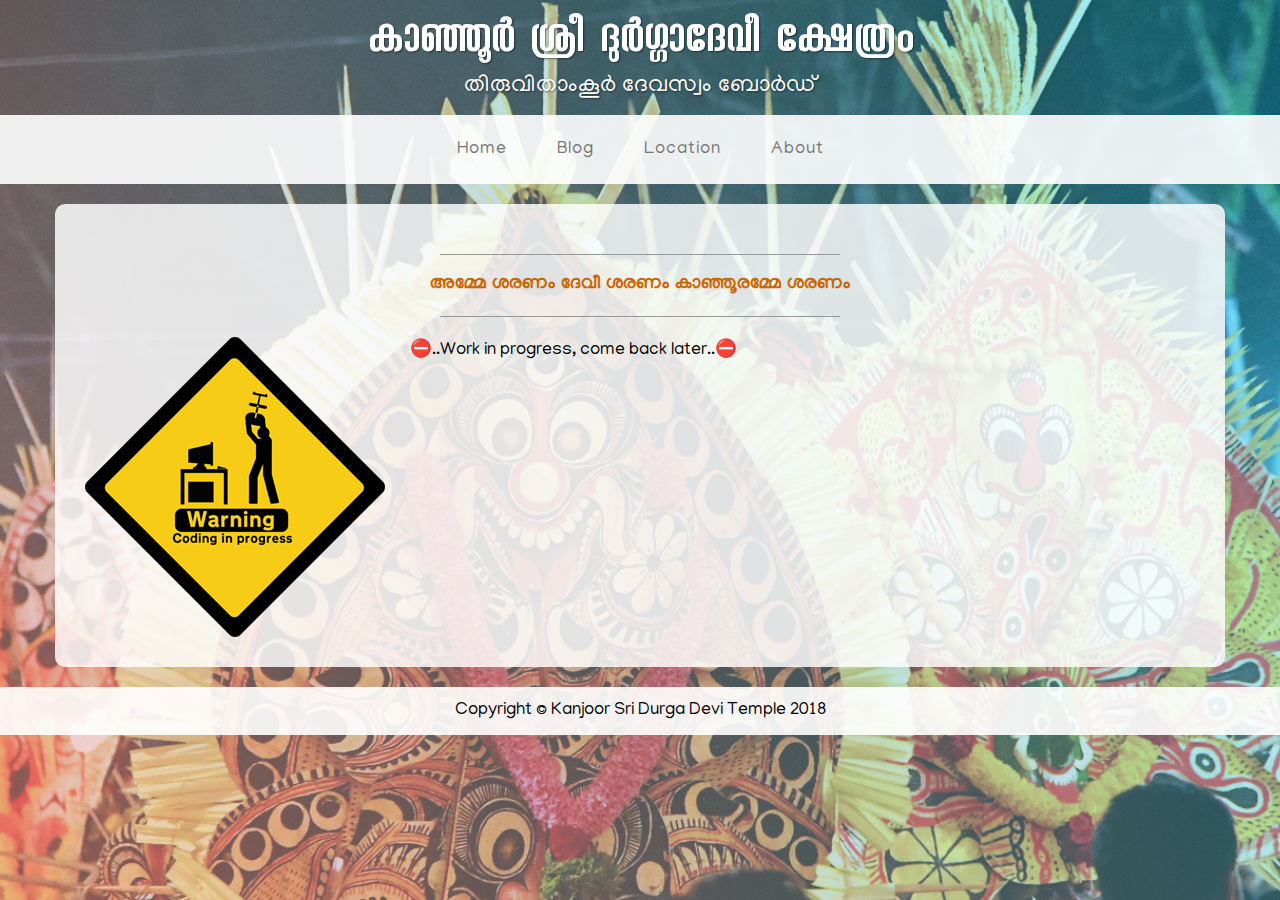
==== about.html @ 44dbe86d "wip" ====
<!DOCTYPE html>
<html lang="en">

<head>
    <meta charset="utf-8">
    <meta name="viewport" content="width=device-width, initial-scale=1.0">
    <meta name="description" content="">
    <meta name="author" content="">

    <title>കാഞ്ഞൂർ ശ്രീ ദുർഗ്ഗാദേവീ ക്ഷേത്രം</title>

    <!-- Bootstrap core CSS -->
    <link href="css/bootstrap.css" rel="stylesheet">

    <!-- Add custom CSS here -->
    <link href="css/kanjoor.css" rel="stylesheet">
</head>

<body>

    <div class="brand">കാഞ്ഞൂർ ശ്രീ ദുർഗ്ഗാദേവീ ക്ഷേത്രം</div>
    <div class="address-bar">തിരുവിതാംകൂർ ദേവസ്വം ബോർഡ്</div>

    <nav class="navbar navbar-default" role="navigation">
        <div class="container">
            <div class="navbar-header">
                <button type="button" class="navbar-toggle" data-toggle="collapse" data-target=".navbar-ex1-collapse">
                    <span class="sr-only">Toggle navigation</span>
                    <span class="icon-bar"></span>
                    <span class="icon-bar"></span>
                    <span class="icon-bar"></span>
                </button>
                <a class="navbar-brand" href="index.html">കാഞ്ഞൂർ  ശ്രീ ദുർഗ്ഗാദേവീ ക്ഷേത്രം</a>
            </div>

            <!-- Collect the nav links, forms, and other content for toggling -->
            <div class="collapse navbar-collapse navbar-ex1-collapse">
                <ul class="nav navbar-nav">
                    <li><a href="index.html">Home</a>
                    </li>
                    <li><a href="blog.html">Blog</a>
                    </li>
                    <li><a href="location.html">Location</a>
                    </li>
					<li><a href="about.html">About</a>
                    </li>
                </ul>
            </div>
            <!-- /.navbar-collapse -->
        </div>
        <!-- /.container -->
    </nav>

    <div class="container">

        <div class="row">
            <div class="box">
                <div class="col-lg-12">
                    <hr>
                    <h2 class="intro-text text-center"><strong>അമ്മേ ശരണം ദേവീ ശരണം കാഞ്ഞൂരമ്മേ ശരണം</strong></h2>
                    <hr>
                    <img class="img-responsive img-left" src="img/me.png" alt="">
                    <hr class="visible-xs">
							<p>&#9940;..Work in progress, come back later..&#9940;</p>
                </div>
            </div>
        </div>



    </div>
    <!-- /.container -->

    <footer>
        <div class="container">
            <div class="row">
                <div class="col-lg-12 text-center">
                    <p>Copyright &copy; Kanjoor Sri Durga Devi Temple 2018</p>
                </div>
            </div>
        </div>
    </footer>

    <!-- JavaScript -->
    <script src="js/jquery-1.10.2.js"></script>
    <script src="js/bootstrap.js"></script>

</body>

</html>
---- css/kanjoor.css ----
@import "fonts.css";
/*body {
  background: linear-gradient(rgba(47, 23, 15, 0.65), rgba(47, 23, 15, 0.65)), url(../img/bg.jpg) no-repeat center center fixed; 
  -webkit-background-size: cover;
  -moz-background-size: cover;
  -o-background-size: cover;
  background-size: cover;
}*/

body {
  height: 100%;
  background-color: #ffffff;
  background-image: url("../img/overlay.png"), -moz-linear-gradient(60deg, rgba(255, 165, 150, 0.5) 5%, rgba(0, 228, 255, 0.35)), url("../img/bg.jpg");
  background-image: url("../img/overlay.png"), -webkit-linear-gradient(60deg, rgba(255, 165, 150, 0.5) 5%, rgba(0, 228, 255, 0.35)), url("../img/bg.jpg");
  background-image: url("../img/overlay.png"), -ms-linear-gradient(60deg, rgba(255, 165, 150, 0.5) 5%, rgba(0, 228, 255, 0.35)), url("../img/bg.jpg");
  background-image: url("../img/overlay.png"), linear-gradient(60deg, rgba(255, 165, 150, 0.5) 5%, rgba(0, 228, 255, 0.35)), url("../img/bg.jpg");
  background-repeat: repeat,			no-repeat,			no-repeat;
  background-size: 100px 100px, cover,				cover;
  background-position: top left,		center center,		bottom center;
  background-attachment: fixed,			fixed,				fixed;
}

h1, h2, h3, h4, h5, h6 {
  font-weight: 400;
}

p {
  font-size: 1.25em;
  line-height: 1.6;
  color: #000;
}

hr {
  border-color: #999999;
  max-width: 400px;
}

.brand,
.address-bar {
  display: none;
}


.navbar-brand {
  font-weight: Normal;
}

.navbar-nav {
  letter-spacing: 1px;
  font-weight: 400;
}

.img-full {
  min-width: 100%;
}

.brand-name {
  font-weight: 700;
  font-size: 1.5em;
  letter-spacing: normal;
}

.tagline-divider {
  margin: 15px auto 3px;
  border-color: #999999;
  max-width: 250px;
}

.box {
  border-radius: 10px;
  background: #fff;
  background: rgba(255,255,255,0.83);
  margin-bottom: 20px;
  padding: 30px 15px;
}

.intro-text {
  letter-spacing: 0px;
  font-family: 'Manjari';
  font-size: 1.35em;
  font-weight: Normal;
  color: #cc6600;
}

.img-border {
  float: none;
  margin: 0 auto 0;
  border: #999999 solid 1px;
}

.img-left {
  float: none;
  margin: 0 auto 0;
}

footer {
  background: #fff;
  background: rgba(255,255,255,0.9);
}

footer p {
  margin: 0;
  padding: 10px 0;
}

@media screen and (min-width: 768px) {

.brand {
  display: inherit;
  font-family: 'Uroob';
  font-weight: Normal;
  font-size: 4em;
  line-height: normal;
  text-align: center;
  margin: 0;
  padding: 15px 0 0px;
  color: #fff;
  text-shadow: 1px 1px 2px rgba(0, 0, 0, 0.5);
}

.top-divider {
  margin-top: 0;
}

.img-left {
  float: left;
  margin-right: 25px;
}

.address-bar {
  display: inherit;
  text-align: center;
  margin: 0;
  padding: 0 0 10px;
  font-family: 'Manjari';
  font-size: 1.7em;
  font-weight: Normal;
  color: #fff;
  text-shadow: 1px 1px 2px rgba(0, 0, 0, 0.5);
}

.navbar {
  border-radius: 0;
}

.navbar-header {
  display: none;
}

.navbar {
  min-height: 0;
}

.navbar-default {
  background: #fff;
  background: rgba(255,255,255,0.9);
  border: none;
}

.nav>li>a {
  padding: 25px;
}

.navbar-nav>li>a {
  line-height: normal;
}

.navbar-nav {
  float: none;
  margin: 0 auto;
  display: table;
  table-layout: fixed;
  font-size: 1.25em;
}

}

@media screen and (min-width: 1200px) {
    .box:after {
        content: '';
        display: table;
        clear: both;
    }
}
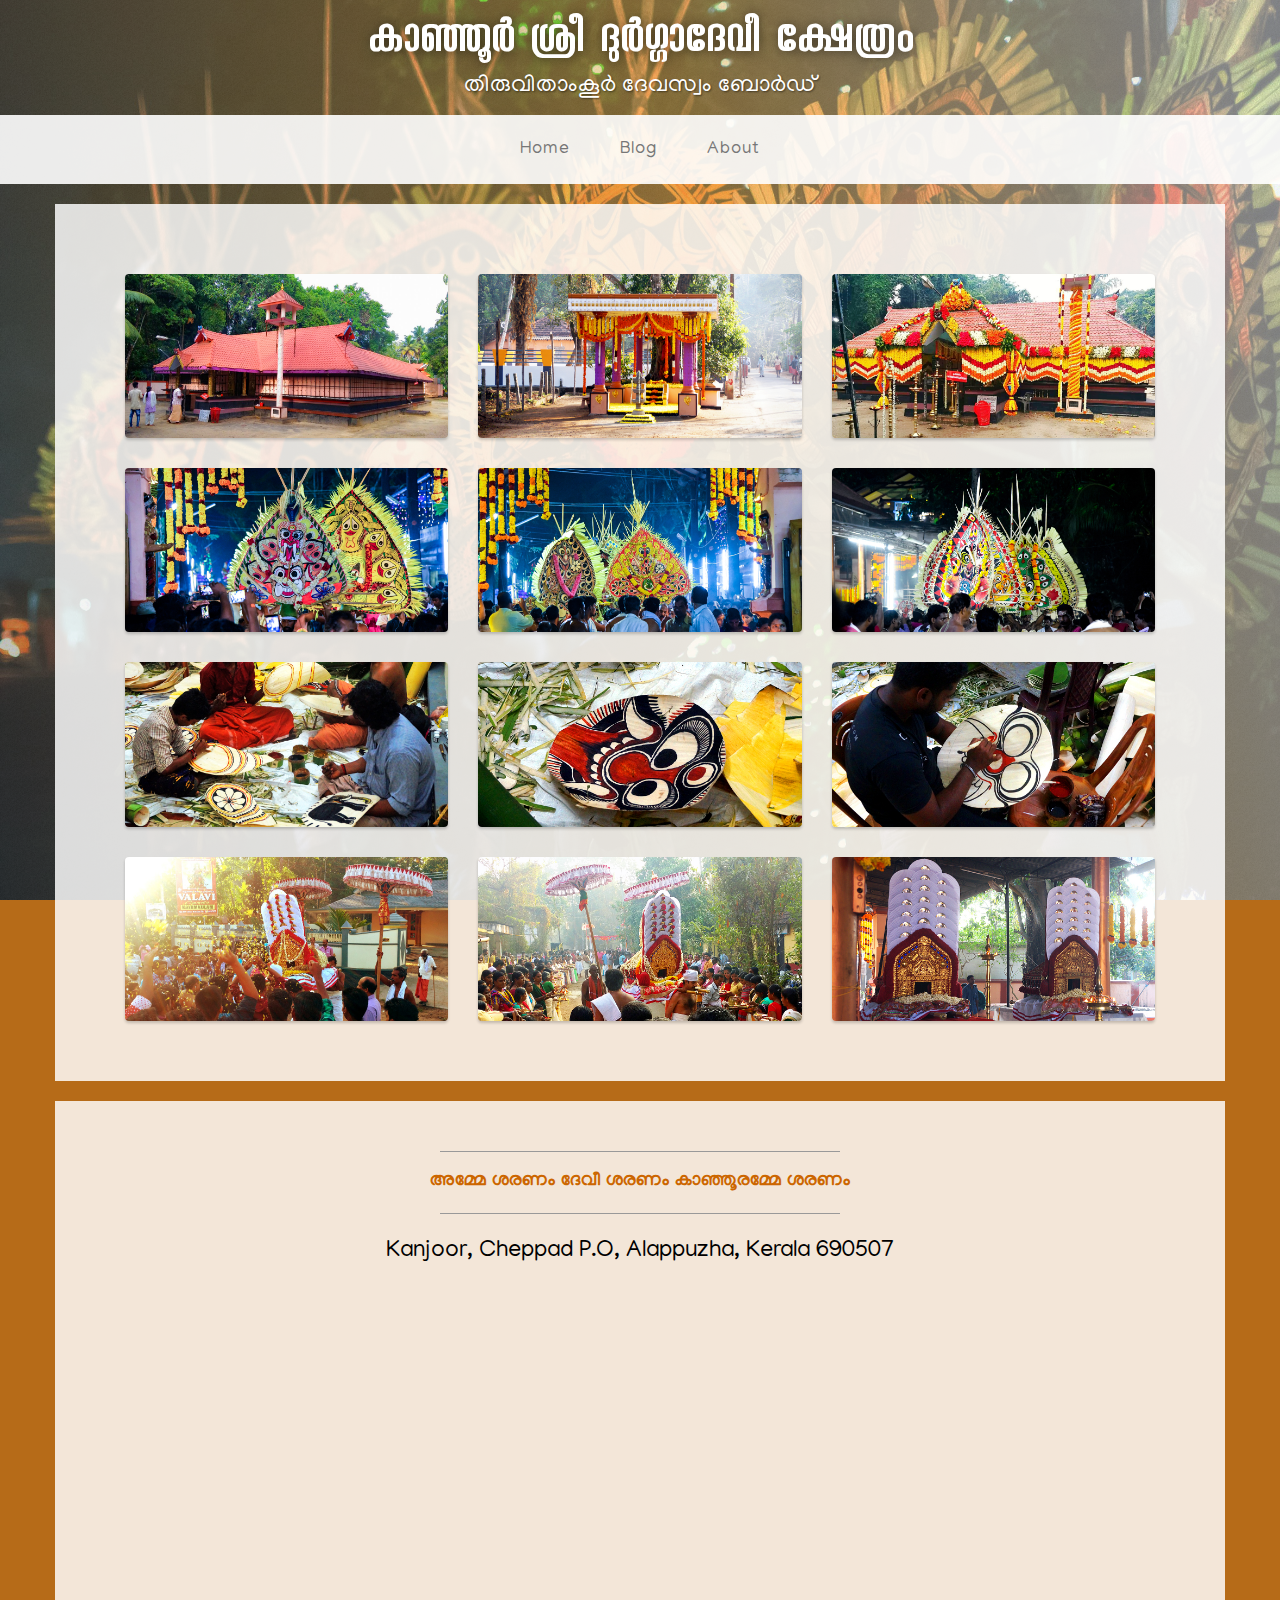
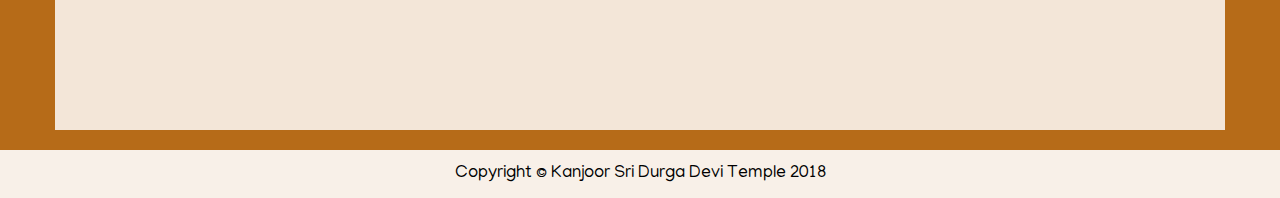
==== commit 12edec77: "updates" ====
--- a/about.html
+++ b/about.html
@@ -14,6 +14,8 @@
 
     <!-- Add custom CSS here -->
     <link href="css/kanjoor.css" rel="stylesheet">
+	<link href="css/baguetteBox.min.css" rel="stylesheet">
+	<link href="css/gallery-grid.css" rel="stylesheet">
 </head>
 
 <body>
@@ -40,8 +42,6 @@
                     </li>
                     <li><a href="blog.html">Blog</a>
                     </li>
-                    <li><a href="location.html">Location</a>
-                    </li>
 					<li><a href="about.html">About</a>
                     </li>
                 </ul>
@@ -50,6 +50,78 @@
         </div>
         <!-- /.container -->
     </nav>
+	
+	<div class="container">
+		<div class="row">
+		<div class="box">
+	    <div class="tz-gallery">
+
+        
+            <div class="col-sm-6 col-md-4">
+                <a class="lightbox" href="img/g1.jpg">
+                    <img src="img/g1.jpg" alt="g1">
+                </a>
+            </div>
+            <div class="col-sm-6 col-md-4">
+                <a class="lightbox" href="img/g2.jpg">
+                    <img src="img/g2.jpg" alt="g2">
+                </a>
+            </div>
+            <div class="col-sm-12 col-md-4">
+                <a class="lightbox" href="img/g3.jpg">
+                    <img src="img/g3.jpg" alt="g3">
+                </a>
+            </div>
+            <div class="col-sm-6 col-md-4">
+                <a class="lightbox" href="img/g4.jpg">
+                    <img src="img/g4.jpg" alt="g4">
+                </a>
+            </div>
+            <div class="col-sm-6 col-md-4">
+                <a class="lightbox" href="img/g5.jpg">
+                    <img src="img/g5.jpg" alt="g5">
+                </a>
+            </div>
+            <div class="col-sm-6 col-md-4">
+                <a class="lightbox" href="img/g6.jpg">
+                    <img src="img/g6.jpg" alt="g6">
+                </a>
+            </div>
+            <div class="col-sm-6 col-md-4">
+                <a class="lightbox" href="img/g7.jpg">
+                    <img src="img/g7.jpg" alt="g7">
+                </a>
+            </div>
+            <div class="col-sm-6 col-md-4">
+                <a class="lightbox" href="img/g8.jpg">
+                    <img src="img/g8.jpg" alt="g8">
+                </a>
+            </div>
+            <div class="col-sm-6 col-md-4">
+                <a class="lightbox" href="img/g9.jpg">
+                    <img src="img/g9.jpg" alt="g9">
+                </a>
+            </div>
+            <div class="col-sm-6 col-md-4">
+                <a class="lightbox" href="img/g10.jpg">
+                    <img src="img/g10.jpg" alt="g10">
+                </a>
+            </div>
+            <div class="col-sm-6 col-md-4">
+                <a class="lightbox" href="img/g11.jpg">
+                    <img src="img/g11.jpg" alt="g11">
+                </a>
+            </div>
+            <div class="col-sm-6 col-md-4">
+                <a class="lightbox" href="img/g12.jpg">
+                    <img src="img/g12.jpg" alt="g12">
+                </a>
+            </div>			
+        </div>
+
+    </div>
+	</div>
+	</div>
 
     <div class="container">
 
@@ -57,16 +129,21 @@
             <div class="box">
                 <div class="col-lg-12">
                     <hr>
-                    <h2 class="intro-text text-center"><strong>അമ്മേ ശരണം ദേവീ ശരണം കാഞ്ഞൂരമ്മേ ശരണം</strong></h2>
-                    <hr>
-                    <img class="img-responsive img-left" src="img/me.png" alt="">
-                    <hr class="visible-xs">
-							<p>&#9940;..Work in progress, come back later..&#9940;</p>
+                    <h2 class="intro-text text-center"><strong>അമ്മേ ശരണം ദേവീ ശരണം കാഞ്ഞൂരമ്മേ ശരണം</strong>
+					<hr>
+					<p>Kanjoor, Cheppad P.O, Alappuzha, Kerala 690507</p>
+                    </h2>
                 </div>
+                <div class="col-md-12">
+                    <iframe width="100%" height="400" frameborder="0" scrolling="no" marginheight="0" marginwidth="0" src="https://www.google.com/maps/embed?pb=!1m18!1m12!1m3!1d3937.978623218802!2d76.4682337!3d9.2462079!2m3!1f0!2f0!3f0!3m2!1i1024!2i768!4f13.1!3m3!1m2!1s0x3b061fcdf9554f57%3A0xba669752117353f2!2sKanjoor+Sri+Durga+Devi+Temple!5e0!3m2!1sen!2sus!4v1527235980030"></iframe>
+                </div>
+                <div class="col-md-4">
+                    
+                    </p>
+                </div>
+                <div class="clearfix"></div>
             </div>
         </div>
-
-
 
     </div>
     <!-- /.container -->
@@ -84,6 +161,10 @@
     <!-- JavaScript -->
     <script src="js/jquery-1.10.2.js"></script>
     <script src="js/bootstrap.js"></script>
+	<script src="js/baguetteBox.min.js"></script>
+	<script>
+    baguetteBox.run('.tz-gallery');
+	</script>
 
 </body>
 
--- a/css/kanjoor.css
+++ b/css/kanjoor.css
@@ -1,24 +1,19 @@
 @import "fonts.css";
-/*body {
-  background: linear-gradient(rgba(47, 23, 15, 0.65), rgba(47, 23, 15, 0.65)), url(../img/bg.jpg) no-repeat center center fixed; 
-  -webkit-background-size: cover;
-  -moz-background-size: cover;
-  -o-background-size: cover;
-  background-size: cover;
-}*/
 
 body {
-  height: 100%;
-  background-color: #ffffff;
-  background-image: url("../img/overlay.png"), -moz-linear-gradient(60deg, rgba(255, 165, 150, 0.5) 5%, rgba(0, 228, 255, 0.35)), url("../img/bg.jpg");
-  background-image: url("../img/overlay.png"), -webkit-linear-gradient(60deg, rgba(255, 165, 150, 0.5) 5%, rgba(0, 228, 255, 0.35)), url("../img/bg.jpg");
-  background-image: url("../img/overlay.png"), -ms-linear-gradient(60deg, rgba(255, 165, 150, 0.5) 5%, rgba(0, 228, 255, 0.35)), url("../img/bg.jpg");
-  background-image: url("../img/overlay.png"), linear-gradient(60deg, rgba(255, 165, 150, 0.5) 5%, rgba(0, 228, 255, 0.35)), url("../img/bg.jpg");
-  background-repeat: repeat,			no-repeat,			no-repeat;
-  background-size: 100px 100px, cover,				cover;
-  background-position: top left,		center center,		bottom center;
-  background-attachment: fixed,			fixed,				fixed;
+	height: 100%;
+	background-color: #B66B18;
+	background-image: url("../img/overlay.png"), -webkit-linear-gradient(195deg,rgba(255,255,255,0.50) 4.15%,rgba(255,196,86,0.50) 42.31%,rgba(85,85,85,0.35) 100%), url("../img/bg.jpg");
+	background-image: url("../img/overlay.png"), -moz-linear-gradient(195deg,rgba(255,255,255,0.50) 4.15%,rgba(255,196,86,0.50) 42.31%,rgba(85,85,85,0.35) 100%), url("../img/bg.jpg");
+	background-image: url("../img/overlay.png"), -o-linear-gradient(195deg,rgba(255,255,255,0.50) 4.15%,rgba(255,196,86,0.50) 42.31%,rgba(85,85,85,0.35) 100%), url("../img/bg.jpg");
+	background-image: url("../img/overlay.png"), linear-gradient(255deg,rgba(255,255,255,0.50) 4.15%,rgba(255,196,86,0.50) 42.31%,rgba(85,85,85,0.35) 100%), url("../img/bg.jpg");
+	background-repeat: repeat, no-repeat, no-repeat;
+	background-size: 100px 100px, cover, cover;
+	background-position: top left, center center, bottom center;
+	background-attachment: fixed, fixed, fixed;
 }
+
+
 
 h1, h2, h3, h4, h5, h6 {
   font-weight: 400;
@@ -67,7 +62,6 @@
 }
 
 .box {
-  border-radius: 10px;
   background: #fff;
   background: rgba(255,255,255,0.83);
   margin-bottom: 20px;
@@ -106,16 +100,16 @@
 @media screen and (min-width: 768px) {
 
 .brand {
-  display: inherit;
-  font-family: 'Uroob';
-  font-weight: Normal;
-  font-size: 4em;
-  line-height: normal;
-  text-align: center;
-  margin: 0;
-  padding: 15px 0 0px;
-  color: #fff;
-  text-shadow: 1px 1px 2px rgba(0, 0, 0, 0.5);
+	display: inherit;
+	font-family: 'Uroob';
+	font-weight: normal;
+	font-size: 4em;
+	line-height: normal;
+	text-align: center;
+	margin: 0;
+	padding: 15px 0 0px;
+	color: #FFFFFF;
+	text-shadow: 1px 1px 12px rgba(0, 0, 0, 0.5);
 }
 
 .top-divider {
@@ -181,4 +175,4 @@
         display: table;
         clear: both;
     }
-}+}
--- a/css/baguetteBox.min.css
+++ b/css/baguetteBox.min.css
@@ -0,0 +1,6 @@
+/*!
+ * baguetteBox.js
+ * @author  feimosi
+ * @version 1.8.1
+ * @url https://github.com/feimosi/baguetteBox.js
+ */#baguetteBox-overlay{display:none;opacity:0;position:fixed;overflow:hidden;top:0;left:0;width:100%;height:100%;z-index:1000000;background-color:#222;background-color:rgba(0,0,0,.8);-webkit-transition:opacity .5s ease;transition:opacity .5s ease}#baguetteBox-overlay.visible{opacity:1}#baguetteBox-overlay .full-image{display:inline-block;position:relative;width:100%;height:100%;text-align:center}#baguetteBox-overlay .full-image figure{display:inline;margin:0;height:100%}#baguetteBox-overlay .full-image img{display:inline-block;width:auto;height:auto;max-height:100%;max-width:100%;vertical-align:middle;-moz-box-shadow:0 0 8px rgba(0,0,0,.6);box-shadow:0 0 8px rgba(0,0,0,.6)}#baguetteBox-overlay .full-image figcaption{display:block;position:absolute;bottom:0;width:100%;text-align:center;line-height:1.8;white-space:normal;color:#ccc;background-color:#000;background-color:rgba(0,0,0,.6);font-family:sans-serif}#baguetteBox-overlay .full-image:before{content:"";display:inline-block;height:50%;width:1px;margin-right:-1px}#baguetteBox-slider{position:absolute;left:0;top:0;height:100%;width:100%;white-space:nowrap;-webkit-transition:left .4s ease,-webkit-transform .4s ease;transition:left .4s ease,-webkit-transform .4s ease;transition:left .4s ease,transform .4s ease;transition:left .4s ease,transform .4s ease,-webkit-transform .4s ease,-moz-transform .4s ease}#baguetteBox-slider.bounce-from-right{-webkit-animation:bounceFromRight .4s ease-out;animation:bounceFromRight .4s ease-out}#baguetteBox-slider.bounce-from-left{-webkit-animation:bounceFromLeft .4s ease-out;animation:bounceFromLeft .4s ease-out}@-webkit-keyframes bounceFromRight{0%,100%{margin-left:0}50%{margin-left:-30px}}@keyframes bounceFromRight{0%,100%{margin-left:0}50%{margin-left:-30px}}@-webkit-keyframes bounceFromLeft{0%,100%{margin-left:0}50%{margin-left:30px}}@keyframes bounceFromLeft{0%,100%{margin-left:0}50%{margin-left:30px}}.baguetteBox-button#next-button,.baguetteBox-button#previous-button{top:50%;top:calc(50% - 30px);width:44px;height:60px}.baguetteBox-button{position:absolute;cursor:pointer;outline:0;padding:0;margin:0;border:0;-moz-border-radius:15%;border-radius:15%;background-color:#323232;background-color:rgba(50,50,50,.5);color:#ddd;font:1.6em sans-serif;-webkit-transition:background-color .4s ease;transition:background-color .4s ease}.baguetteBox-button:focus,.baguetteBox-button:hover{background-color:rgba(50,50,50,.9)}.baguetteBox-button#next-button{right:2%}.baguetteBox-button#previous-button{left:2%}.baguetteBox-button#close-button{top:20px;right:2%;right:calc(2% + 6px);width:30px;height:30px}.baguetteBox-button svg{position:absolute;left:0;top:0}.baguetteBox-spinner{width:40px;height:40px;display:inline-block;position:absolute;top:50%;left:50%;margin-top:-20px;margin-left:-20px}.baguetteBox-double-bounce1,.baguetteBox-double-bounce2{width:100%;height:100%;-moz-border-radius:50%;border-radius:50%;background-color:#fff;opacity:.6;position:absolute;top:0;left:0;-webkit-animation:bounce 2s infinite ease-in-out;animation:bounce 2s infinite ease-in-out}.baguetteBox-double-bounce2{-webkit-animation-delay:-1s;animation-delay:-1s}@-webkit-keyframes bounce{0%,100%{-webkit-transform:scale(0);transform:scale(0)}50%{-webkit-transform:scale(1);transform:scale(1)}}@keyframes bounce{0%,100%{-webkit-transform:scale(0);-moz-transform:scale(0);transform:scale(0)}50%{-webkit-transform:scale(1);-moz-transform:scale(1);transform:scale(1)}}--- a/css/gallery-grid.css
+++ b/css/gallery-grid.css
@@ -0,0 +1,60 @@
+
+
+.container.gallery-container {
+    background-color: #fff;
+    color: #35373a;
+    min-height: 100vh;
+    border-radius: 20px;
+    box-shadow: 0 8px 15px rgba(0, 0, 0, 0.06);
+}
+
+.gallery-container h1 {
+    text-align: center;
+    margin-top: 70px;
+    font-family: 'Droid Sans', sans-serif;
+    font-weight: bold;
+}
+
+.gallery-container p.page-description {
+    text-align: center;
+    max-width: 800px;
+    margin: 25px auto;
+    color: #888;
+    font-size: 18px;
+}
+
+.tz-gallery {
+    padding: 40px;
+}
+
+.tz-gallery .lightbox img {
+    width: 100%;
+    margin-bottom: 30px;
+    transition: 0.2s ease-in-out;
+    box-shadow: 0 2px 3px rgba(0,0,0,0.2);
+}
+
+
+.tz-gallery .lightbox img:hover {
+    transform: scale(1.05);
+    box-shadow: 0 8px 15px rgba(0,0,0,0.3);
+}
+
+.tz-gallery img {
+    border-radius: 4px;
+}
+
+.baguetteBox-button {
+    background-color: transparent !important;
+}
+
+
+@media(max-width: 768px) {
+    body {
+        padding: 0;
+    }
+
+    .container.gallery-container {
+        border-radius: 0;
+    }
+}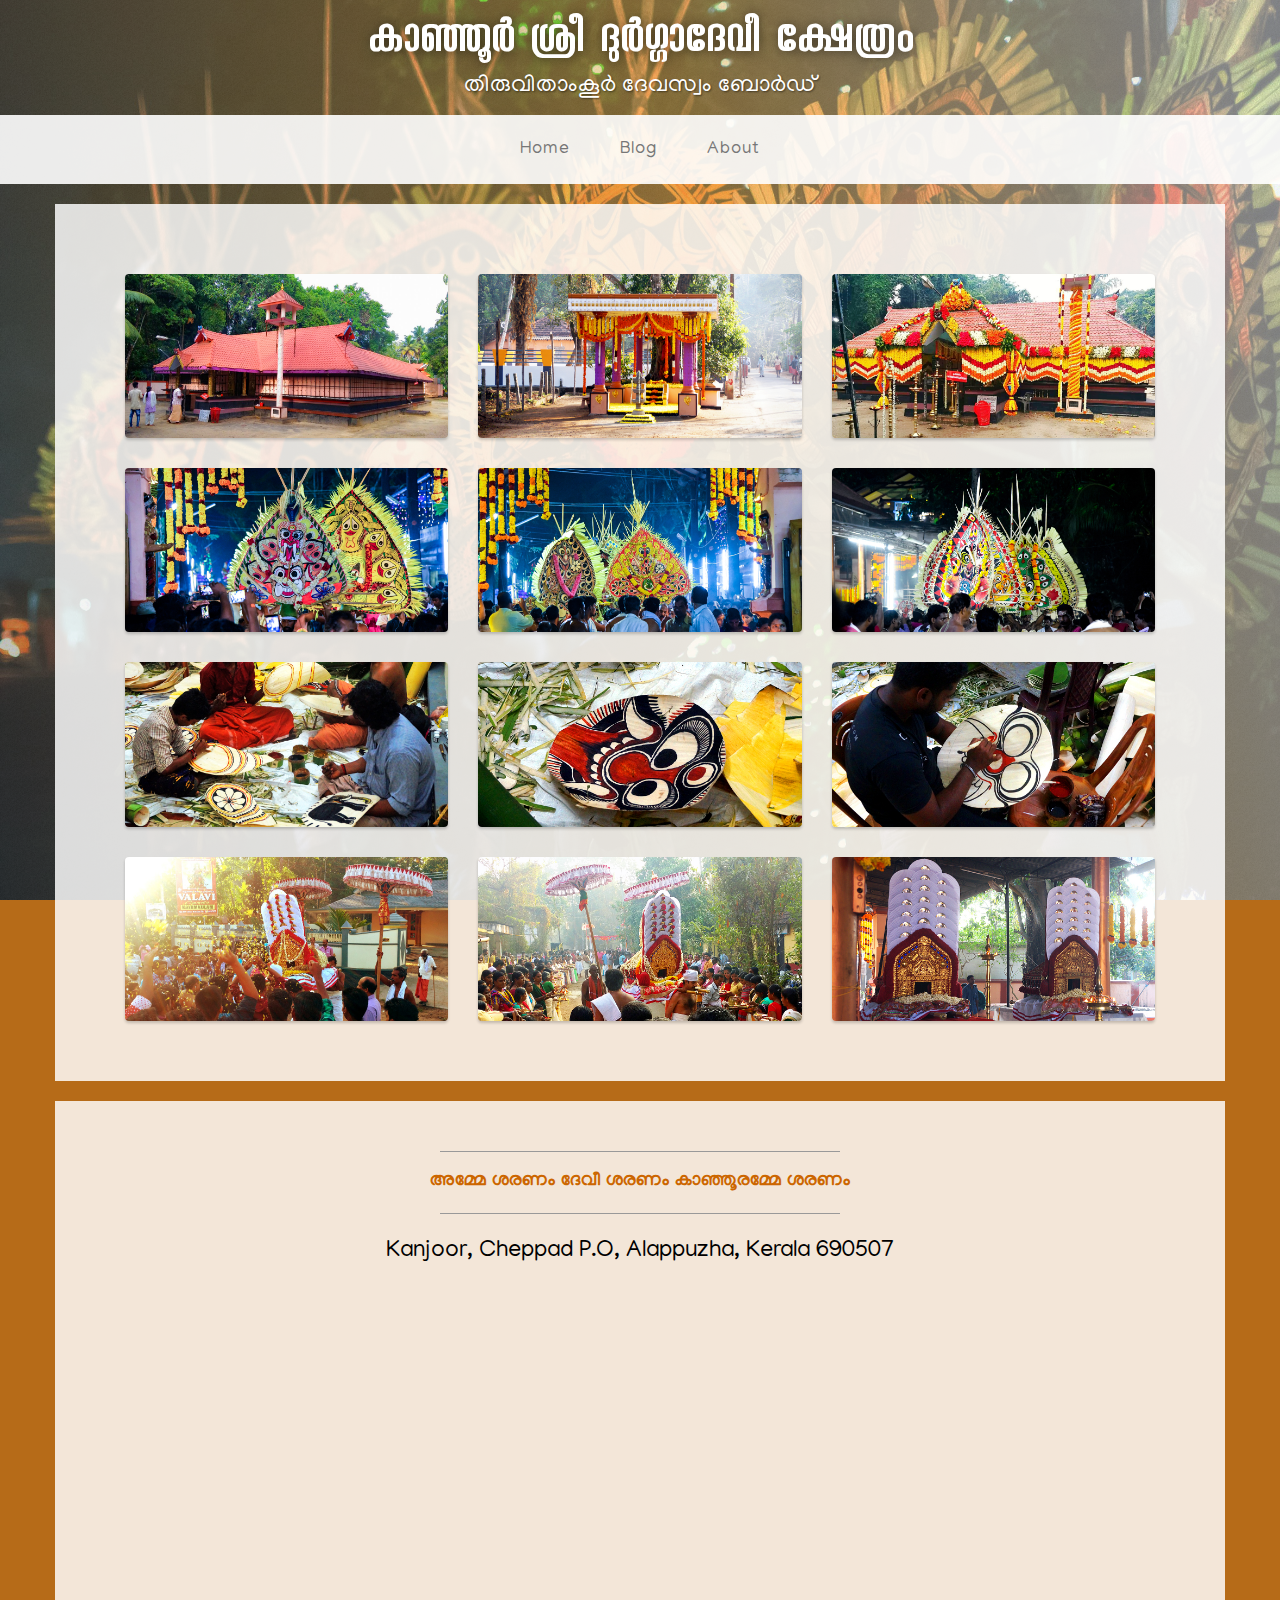
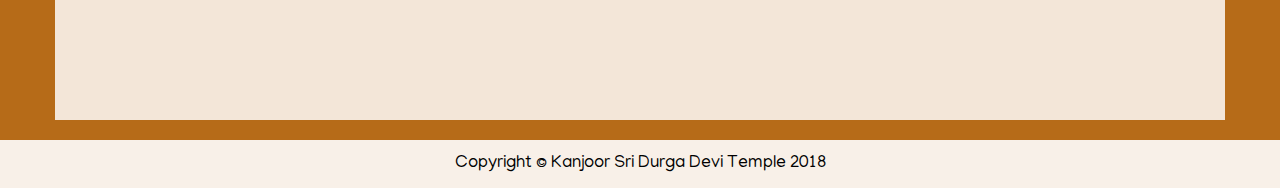
==== commit 3e97693e: "fix" ====
--- a/about.html
+++ b/about.html
@@ -53,74 +53,71 @@
 	
 	<div class="container">
 		<div class="row">
-		<div class="box">
-	    <div class="tz-gallery">
-
-        
-            <div class="col-sm-6 col-md-4">
-                <a class="lightbox" href="img/g1.jpg">
-                    <img src="img/g1.jpg" alt="g1">
-                </a>
-            </div>
-            <div class="col-sm-6 col-md-4">
-                <a class="lightbox" href="img/g2.jpg">
-                    <img src="img/g2.jpg" alt="g2">
-                </a>
-            </div>
-            <div class="col-sm-12 col-md-4">
-                <a class="lightbox" href="img/g3.jpg">
-                    <img src="img/g3.jpg" alt="g3">
-                </a>
-            </div>
-            <div class="col-sm-6 col-md-4">
-                <a class="lightbox" href="img/g4.jpg">
-                    <img src="img/g4.jpg" alt="g4">
-                </a>
-            </div>
-            <div class="col-sm-6 col-md-4">
-                <a class="lightbox" href="img/g5.jpg">
-                    <img src="img/g5.jpg" alt="g5">
-                </a>
-            </div>
-            <div class="col-sm-6 col-md-4">
-                <a class="lightbox" href="img/g6.jpg">
-                    <img src="img/g6.jpg" alt="g6">
-                </a>
-            </div>
-            <div class="col-sm-6 col-md-4">
-                <a class="lightbox" href="img/g7.jpg">
-                    <img src="img/g7.jpg" alt="g7">
-                </a>
-            </div>
-            <div class="col-sm-6 col-md-4">
-                <a class="lightbox" href="img/g8.jpg">
-                    <img src="img/g8.jpg" alt="g8">
-                </a>
-            </div>
-            <div class="col-sm-6 col-md-4">
-                <a class="lightbox" href="img/g9.jpg">
-                    <img src="img/g9.jpg" alt="g9">
-                </a>
-            </div>
-            <div class="col-sm-6 col-md-4">
-                <a class="lightbox" href="img/g10.jpg">
-                    <img src="img/g10.jpg" alt="g10">
-                </a>
-            </div>
-            <div class="col-sm-6 col-md-4">
-                <a class="lightbox" href="img/g11.jpg">
-                    <img src="img/g11.jpg" alt="g11">
-                </a>
-            </div>
-            <div class="col-sm-6 col-md-4">
-                <a class="lightbox" href="img/g12.jpg">
-                    <img src="img/g12.jpg" alt="g12">
-                </a>
-            </div>			
-        </div>
-
-    </div>
-	</div>
+			<div class="box">
+				<div class="tz-gallery">     
+					<div class="col-sm-6 col-md-4">
+						<a class="lightbox" href="img/g1.jpg">
+							<img src="img/g1.jpg" alt="g1">
+						</a>
+					</div>
+					<div class="col-sm-6 col-md-4">
+						<a class="lightbox" href="img/g2.jpg">
+							<img src="img/g2.jpg" alt="g2">
+						</a>
+					</div>
+					<div class="col-sm-12 col-md-4">
+						<a class="lightbox" href="img/g3.jpg">
+							<img src="img/g3.jpg" alt="g3">
+						</a>
+					</div>
+					<div class="col-sm-12 col-md-4">
+						<a class="lightbox" href="img/g4.jpg">
+							<img src="img/g4.jpg" alt="g4">
+						</a>
+					</div>
+					<div class="col-sm-12 col-md-4">
+						<a class="lightbox" href="img/g5.jpg">
+							<img src="img/g5.jpg" alt="g5">
+						</a>
+					</div>
+					<div class="col-sm-12 col-md-4">
+						<a class="lightbox" href="img/g6.jpg">
+							<img src="img/g6.jpg" alt="g6">
+						</a>
+					</div>
+					<div class="col-sm-12 col-md-4">
+						<a class="lightbox" href="img/g7.jpg">
+							<img src="img/g7.jpg" alt="g7">
+						</a>
+					</div>
+					<div class="col-sm-12 col-md-4">
+						<a class="lightbox" href="img/g8.jpg">
+							<img src="img/g8.jpg" alt="g8">
+						</a>
+					</div>
+					<div class="col-sm-12 col-md-4">
+						<a class="lightbox" href="img/g9.jpg">
+							<img src="img/g9.jpg" alt="g9">
+						</a>
+					</div>
+					<div class="col-sm-12 col-md-4">
+						<a class="lightbox" href="img/g10.jpg">
+							<img src="img/g10.jpg" alt="g10">
+						</a>
+					</div>
+					<div class="col-sm-12 col-md-4">
+						<a class="lightbox" href="img/g11.jpg">
+							<img src="img/g11.jpg" alt="g11">
+						</a>
+					</div>
+					<div class="col-sm-12 col-md-4">
+						<a class="lightbox" href="img/g12.jpg">
+							<img src="img/g12.jpg" alt="g12">
+						</a>
+					</div>			
+				</div>
+			</div>
+		</div>
 	</div>
 
     <div class="container">
@@ -137,14 +134,9 @@
                 <div class="col-md-12">
                     <iframe width="100%" height="400" frameborder="0" scrolling="no" marginheight="0" marginwidth="0" src="https://www.google.com/maps/embed?pb=!1m18!1m12!1m3!1d3937.978623218802!2d76.4682337!3d9.2462079!2m3!1f0!2f0!3f0!3m2!1i1024!2i768!4f13.1!3m3!1m2!1s0x3b061fcdf9554f57%3A0xba669752117353f2!2sKanjoor+Sri+Durga+Devi+Temple!5e0!3m2!1sen!2sus!4v1527235980030"></iframe>
                 </div>
-                <div class="col-md-4">
-                    
-                    </p>
-                </div>
                 <div class="clearfix"></div>
             </div>
         </div>
-
     </div>
     <!-- /.container -->
 
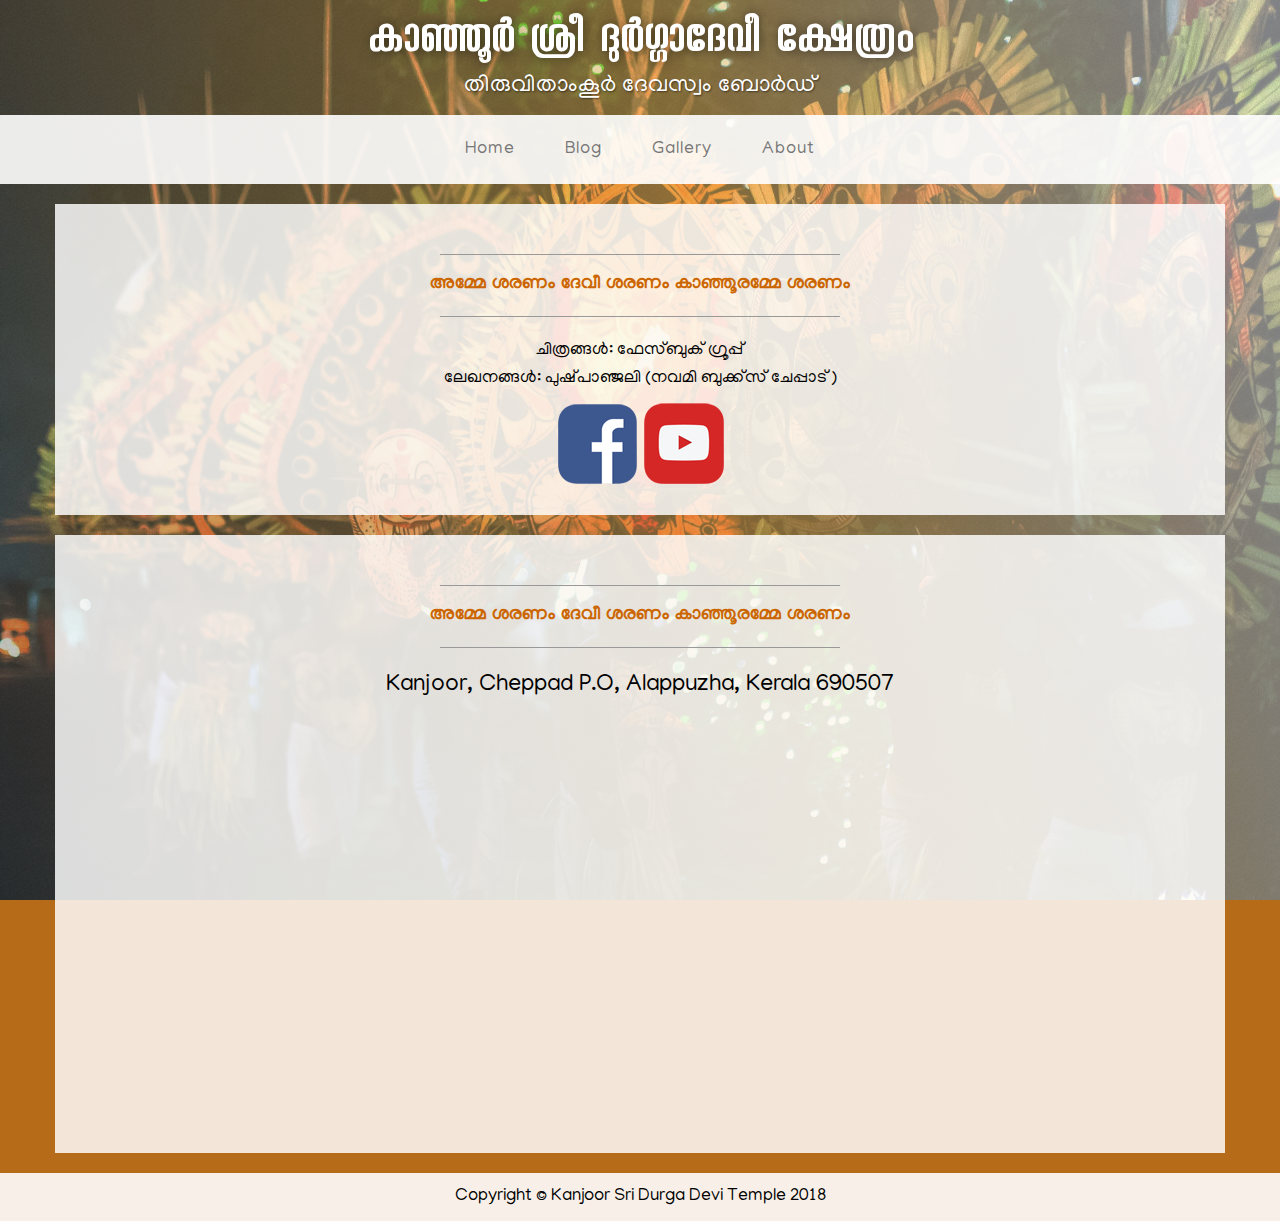
==== commit 3f4af4fe: "meh!" ====
--- a/about.html
+++ b/about.html
@@ -14,8 +14,6 @@
 
     <!-- Add custom CSS here -->
     <link href="css/kanjoor.css" rel="stylesheet">
-	<link href="css/baguetteBox.min.css" rel="stylesheet">
-	<link href="css/gallery-grid.css" rel="stylesheet">
 </head>
 
 <body>
@@ -42,6 +40,8 @@
                     </li>
                     <li><a href="blog.html">Blog</a>
                     </li>
+					<li><a href="gallery.html">Gallery</a>
+                    </li>					
 					<li><a href="about.html">About</a>
                     </li>
                 </ul>
@@ -51,76 +51,21 @@
         <!-- /.container -->
     </nav>
 	
-	<div class="container">
-		<div class="row">
-			<div class="box">
-				<div class="tz-gallery">     
-					<div class="col-sm-6 col-md-4">
-						<a class="lightbox" href="img/g1.jpg">
-							<img src="img/g1.jpg" alt="g1">
-						</a>
-					</div>
-					<div class="col-sm-6 col-md-4">
-						<a class="lightbox" href="img/g2.jpg">
-							<img src="img/g2.jpg" alt="g2">
-						</a>
-					</div>
-					<div class="col-sm-12 col-md-4">
-						<a class="lightbox" href="img/g3.jpg">
-							<img src="img/g3.jpg" alt="g3">
-						</a>
-					</div>
-					<div class="col-sm-12 col-md-4">
-						<a class="lightbox" href="img/g4.jpg">
-							<img src="img/g4.jpg" alt="g4">
-						</a>
-					</div>
-					<div class="col-sm-12 col-md-4">
-						<a class="lightbox" href="img/g5.jpg">
-							<img src="img/g5.jpg" alt="g5">
-						</a>
-					</div>
-					<div class="col-sm-12 col-md-4">
-						<a class="lightbox" href="img/g6.jpg">
-							<img src="img/g6.jpg" alt="g6">
-						</a>
-					</div>
-					<div class="col-sm-12 col-md-4">
-						<a class="lightbox" href="img/g7.jpg">
-							<img src="img/g7.jpg" alt="g7">
-						</a>
-					</div>
-					<div class="col-sm-12 col-md-4">
-						<a class="lightbox" href="img/g8.jpg">
-							<img src="img/g8.jpg" alt="g8">
-						</a>
-					</div>
-					<div class="col-sm-12 col-md-4">
-						<a class="lightbox" href="img/g9.jpg">
-							<img src="img/g9.jpg" alt="g9">
-						</a>
-					</div>
-					<div class="col-sm-12 col-md-4">
-						<a class="lightbox" href="img/g10.jpg">
-							<img src="img/g10.jpg" alt="g10">
-						</a>
-					</div>
-					<div class="col-sm-12 col-md-4">
-						<a class="lightbox" href="img/g11.jpg">
-							<img src="img/g11.jpg" alt="g11">
-						</a>
-					</div>
-					<div class="col-sm-12 col-md-4">
-						<a class="lightbox" href="img/g12.jpg">
-							<img src="img/g12.jpg" alt="g12">
-						</a>
-					</div>			
-				</div>
-			</div>
-		</div>
-	</div>
-
     <div class="container">
+	
+        <div class="row">
+            <div class="box">
+                <div class="col-lg-12 text-center">
+						<hr>
+						<h2 class="intro-text text-center"><strong>അമ്മേ ശരണം ദേവീ ശരണം കാഞ്ഞൂരമ്മേ ശരണം</strong>
+						<hr>
+						<h5><p>ചിത്രങ്ങൾ: ഫേസ്ബുക് ഗ്രൂപ്പ് <br >ലേഖനങ്ങൾ: പുഷ്‌പാഞ്ജലി (നവമി ബുക്ക്സ്  ചേപ്പാട്)
+						</p></h5>
+						<a href="https://facebook.com/search/top/?q=kanjoor%20sree%20durga%20devi%20temple&ref=content_filter&tsid=0.09618224475959924&source=typeahead" target="_blank"><img src="img/facebook.png"></a>
+						<a href="https://www.youtube.com/results?search_query=kanjoor+sree+durga+devi+temple" target="_blank"><img src="img/youtube.png"></a>
+			    </div>
+            </div>
+        </div>	
 
         <div class="row">
             <div class="box">
@@ -153,10 +98,6 @@
     <!-- JavaScript -->
     <script src="js/jquery-1.10.2.js"></script>
     <script src="js/bootstrap.js"></script>
-	<script src="js/baguetteBox.min.js"></script>
-	<script>
-    baguetteBox.run('.tz-gallery');
-	</script>
 
 </body>
 
--- a/css/kanjoor.css
+++ b/css/kanjoor.css
@@ -1,178 +1 @@
-@import "fonts.css";
-
-body {
-	height: 100%;
-	background-color: #B66B18;
-	background-image: url("../img/overlay.png"), -webkit-linear-gradient(195deg,rgba(255,255,255,0.50) 4.15%,rgba(255,196,86,0.50) 42.31%,rgba(85,85,85,0.35) 100%), url("../img/bg.jpg");
-	background-image: url("../img/overlay.png"), -moz-linear-gradient(195deg,rgba(255,255,255,0.50) 4.15%,rgba(255,196,86,0.50) 42.31%,rgba(85,85,85,0.35) 100%), url("../img/bg.jpg");
-	background-image: url("../img/overlay.png"), -o-linear-gradient(195deg,rgba(255,255,255,0.50) 4.15%,rgba(255,196,86,0.50) 42.31%,rgba(85,85,85,0.35) 100%), url("../img/bg.jpg");
-	background-image: url("../img/overlay.png"), linear-gradient(255deg,rgba(255,255,255,0.50) 4.15%,rgba(255,196,86,0.50) 42.31%,rgba(85,85,85,0.35) 100%), url("../img/bg.jpg");
-	background-repeat: repeat, no-repeat, no-repeat;
-	background-size: 100px 100px, cover, cover;
-	background-position: top left, center center, bottom center;
-	background-attachment: fixed, fixed, fixed;
-}
-
-
-
-h1, h2, h3, h4, h5, h6 {
-  font-weight: 400;
-}
-
-p {
-  font-size: 1.25em;
-  line-height: 1.6;
-  color: #000;
-}
-
-hr {
-  border-color: #999999;
-  max-width: 400px;
-}
-
-.brand,
-.address-bar {
-  display: none;
-}
-
-
-.navbar-brand {
-  font-weight: Normal;
-}
-
-.navbar-nav {
-  letter-spacing: 1px;
-  font-weight: 400;
-}
-
-.img-full {
-  min-width: 100%;
-}
-
-.brand-name {
-  font-weight: 700;
-  font-size: 1.5em;
-  letter-spacing: normal;
-}
-
-.tagline-divider {
-  margin: 15px auto 3px;
-  border-color: #999999;
-  max-width: 250px;
-}
-
-.box {
-  background: #fff;
-  background: rgba(255,255,255,0.83);
-  margin-bottom: 20px;
-  padding: 30px 15px;
-}
-
-.intro-text {
-  letter-spacing: 0px;
-  font-family: 'Manjari';
-  font-size: 1.35em;
-  font-weight: Normal;
-  color: #cc6600;
-}
-
-.img-border {
-  float: none;
-  margin: 0 auto 0;
-  border: #999999 solid 1px;
-}
-
-.img-left {
-  float: none;
-  margin: 0 auto 0;
-}
-
-footer {
-  background: #fff;
-  background: rgba(255,255,255,0.9);
-}
-
-footer p {
-  margin: 0;
-  padding: 10px 0;
-}
-
-@media screen and (min-width: 768px) {
-
-.brand {
-	display: inherit;
-	font-family: 'Uroob';
-	font-weight: normal;
-	font-size: 4em;
-	line-height: normal;
-	text-align: center;
-	margin: 0;
-	padding: 15px 0 0px;
-	color: #FFFFFF;
-	text-shadow: 1px 1px 12px rgba(0, 0, 0, 0.5);
-}
-
-.top-divider {
-  margin-top: 0;
-}
-
-.img-left {
-  float: left;
-  margin-right: 25px;
-}
-
-.address-bar {
-  display: inherit;
-  text-align: center;
-  margin: 0;
-  padding: 0 0 10px;
-  font-family: 'Manjari';
-  font-size: 1.7em;
-  font-weight: Normal;
-  color: #fff;
-  text-shadow: 1px 1px 2px rgba(0, 0, 0, 0.5);
-}
-
-.navbar {
-  border-radius: 0;
-}
-
-.navbar-header {
-  display: none;
-}
-
-.navbar {
-  min-height: 0;
-}
-
-.navbar-default {
-  background: #fff;
-  background: rgba(255,255,255,0.9);
-  border: none;
-}
-
-.nav>li>a {
-  padding: 25px;
-}
-
-.navbar-nav>li>a {
-  line-height: normal;
-}
-
-.navbar-nav {
-  float: none;
-  margin: 0 auto;
-  display: table;
-  table-layout: fixed;
-  font-size: 1.25em;
-}
-
-}
-
-@media screen and (min-width: 1200px) {
-    .box:after {
-        content: '';
-        display: table;
-        clear: both;
-    }
-}
+@import "fonts.css";body{height:100%;background-color:#b66b18;background-image:url(../img/overlay.png),-webkit-linear-gradient(195deg,rgba(255,255,255,.5) 4.15%,rgba(255,196,86,.5) 42.31%,rgba(85,85,85,.35) 100%),url(../img/bg.jpg);background-image:url(../img/overlay.png),-moz-linear-gradient(195deg,rgba(255,255,255,.5) 4.15%,rgba(255,196,86,.5) 42.31%,rgba(85,85,85,.35) 100%),url(../img/bg.jpg);background-image:url(../img/overlay.png),-o-linear-gradient(195deg,rgba(255,255,255,.5) 4.15%,rgba(255,196,86,.5) 42.31%,rgba(85,85,85,.35) 100%),url(../img/bg.jpg);background-image:url(../img/overlay.png),linear-gradient(255deg,rgba(255,255,255,.5) 4.15%,rgba(255,196,86,.5) 42.31%,rgba(85,85,85,.35) 100%),url(../img/bg.jpg);background-repeat:repeat,no-repeat,no-repeat;background-size:100px 100px,cover,cover;background-position:top left,center center,bottom center;background-attachment:fixed,fixed,fixed}h1,h2,h3,h4,h5,h6{font-weight:400}p{font-size:1.25em;line-height:1.6;color:#000}hr{border-color:#999;max-width:400px}.brand,.address-bar{display:none}.navbar-brand{font-weight:Normal}.navbar-nav{letter-spacing:1px;font-weight:400}.img-full{min-width:100%}.brand-name{font-weight:700;font-size:1.5em;letter-spacing:normal}.tagline-divider{margin:15px auto 3px;border-color:#999;max-width:250px}.box{background:#fff;background:rgba(255,255,255,.83);margin-bottom:20px;padding:30px 15px}.intro-text{letter-spacing:0;font-family:'Manjari';font-size:1.35em;font-weight:Normal;color:#c60}.img-border{float:none;margin:0 auto 0;border:#999 solid 1px}.img-left{float:none;margin:0 auto 0}footer{background:#fff;background:rgba(255,255,255,.9)}footer p{margin:0;padding:10px 0}@media screen and (min-width:768px){.brand{display:inherit;font-family:'Uroob';font-weight:400;font-size:4em;line-height:normal;text-align:center;margin:0;padding:15px 0 0;color:#fff;text-shadow:1px 1px 12px rgba(0,0,0,.5)}.top-divider{margin-top:0}.img-left{float:left;margin-right:25px}.address-bar{display:inherit;text-align:center;margin:0;padding:0 0 10px;font-family:'Manjari';font-size:1.7em;font-weight:Normal;color:#fff;text-shadow:1px 1px 2px rgba(0,0,0,.5)}.navbar{border-radius:0}.navbar-header{display:none}.navbar{min-height:0}.navbar-default{background:#fff;background:rgba(255,255,255,.9);border:0}.nav>li>a{padding:25px}.navbar-nav>li>a{line-height:normal}.navbar-nav{float:none;margin:0 auto;display:table;table-layout:fixed;font-size:1.25em}}@media screen and (min-width:1200px){.box:after{content:'';display:table;clear:both}}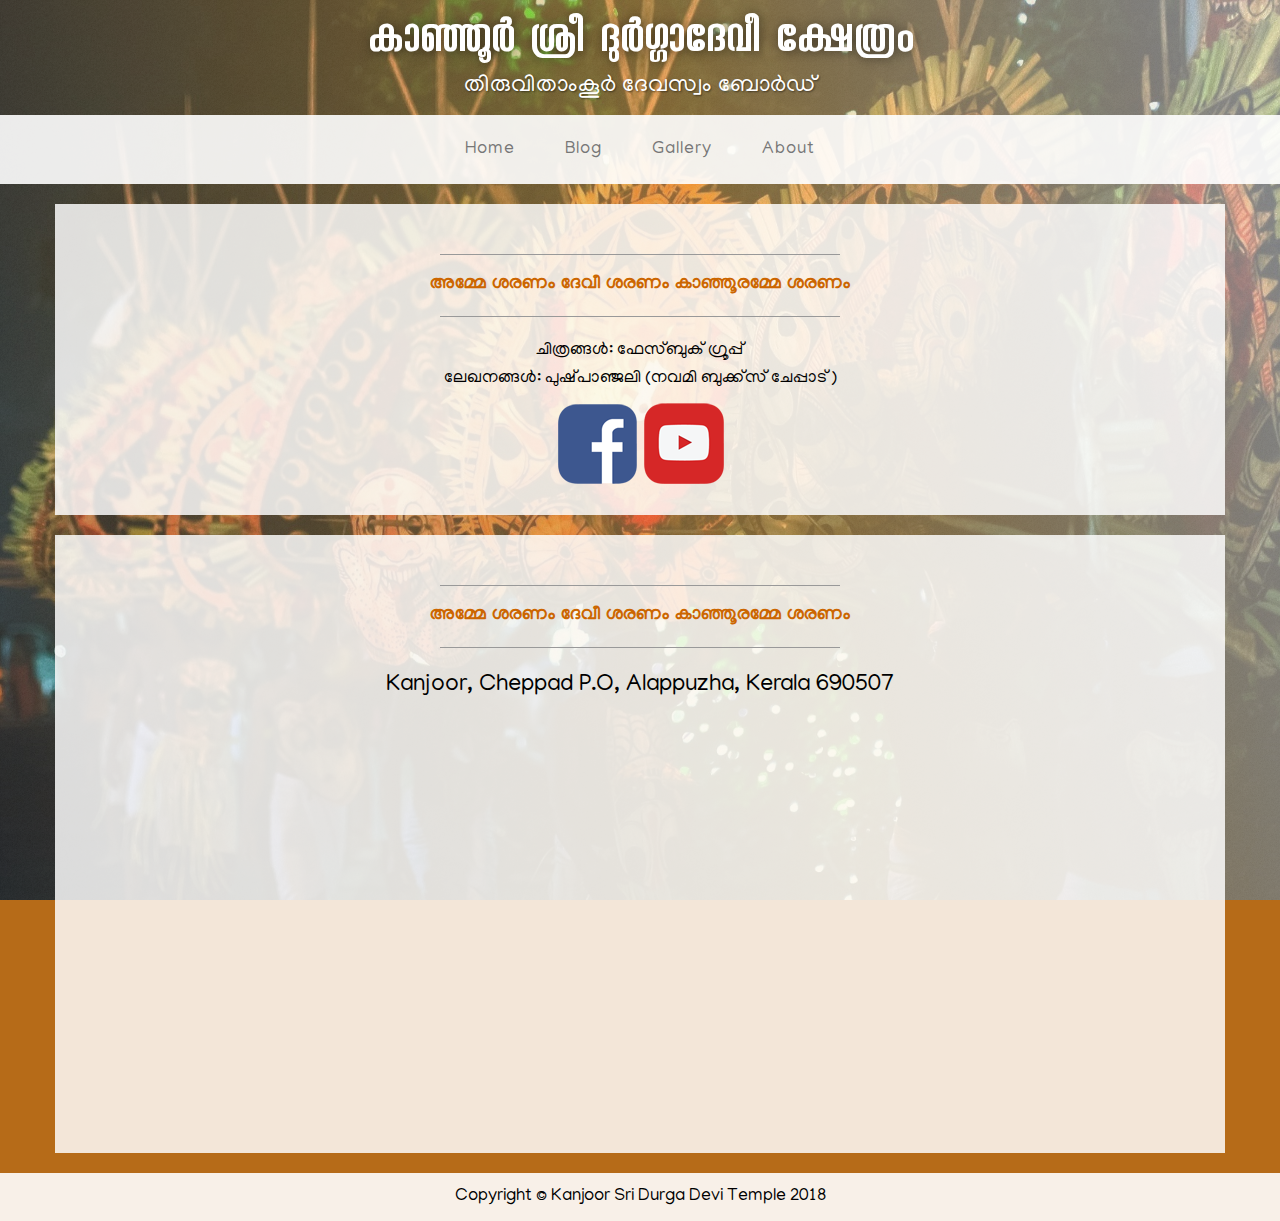
==== commit 930ec213: "updates" ====
--- a/about.html
+++ b/about.html
@@ -2,12 +2,28 @@
 <html lang="en">
 
 <head>
-    <meta charset="utf-8">
-    <meta name="viewport" content="width=device-width, initial-scale=1.0">
-    <meta name="description" content="">
-    <meta name="author" content="">
+	<meta http-equiv="Content-type" content="text/html; charset=utf-8" />
+	<meta http-equiv=X-UA-compatible content="IE=Edge,chrome=1">
+	<meta name=handheldfriendly content=true>
+	<meta name=mobileoptimized content=320>
+	<meta name=viewport content="width=device-width,minimum-scale=1,maximum-scale=1">
+	<meta name=description content="Website of Kanjoor Sree Durga Devi Temple.">
+	<meta name=author content="Anoop Kumar">
+
+	<meta property="og:type" content="website" />
+	<meta property="og:site_name" content="കാഞ്ഞൂർ ശ്രീ ദുർഗ്ഗാദേവീ ക്ഷേത്രം" />
+	<meta property="og:url" content="https://kanjoordevitemple.github.io/" />
+	<meta property="og:title" content="കാഞ്ഞൂർ ശ്രീ ദുർഗ്ഗാദേവീ ക്ഷേത്രം" />
+	<meta property="og:description" content="അമ്മേ ശരണം ദേവീ ശരണം കാഞ്ഞൂരമ്മേ ശരണം. Website of Kanjoor Sree Durga Devi Temple." />
+	<meta property="og:image" content="https://kanjoordevitemple.github.io/img/favicon.png" />
+
+	<meta name="twitter:card" content="summary_large_image">
+	<meta name="twitter:title" content="കാഞ്ഞൂർ ശ്രീ ദുർഗ്ഗാദേവീ ക്ഷേത്രം">
+	<meta name="twitter:description" content="അമ്മേ ശരണം ദേവീ ശരണം കാഞ്ഞൂരമ്മേ ശരണം. Website of Kanjoor Sree Durga Devi Temple.">
+	<meta name="twitter:image" content="https://kanjoordevitemple.github.io/img/favicon.png">
 
     <title>കാഞ്ഞൂർ ശ്രീ ദുർഗ്ഗാദേവീ ക്ഷേത്രം</title>
+	<link rel="icon" type="image/png" href="img/favicon.png" sizes="32x32" />
 
     <!-- Bootstrap core CSS -->
     <link href="css/bootstrap.css" rel="stylesheet">
